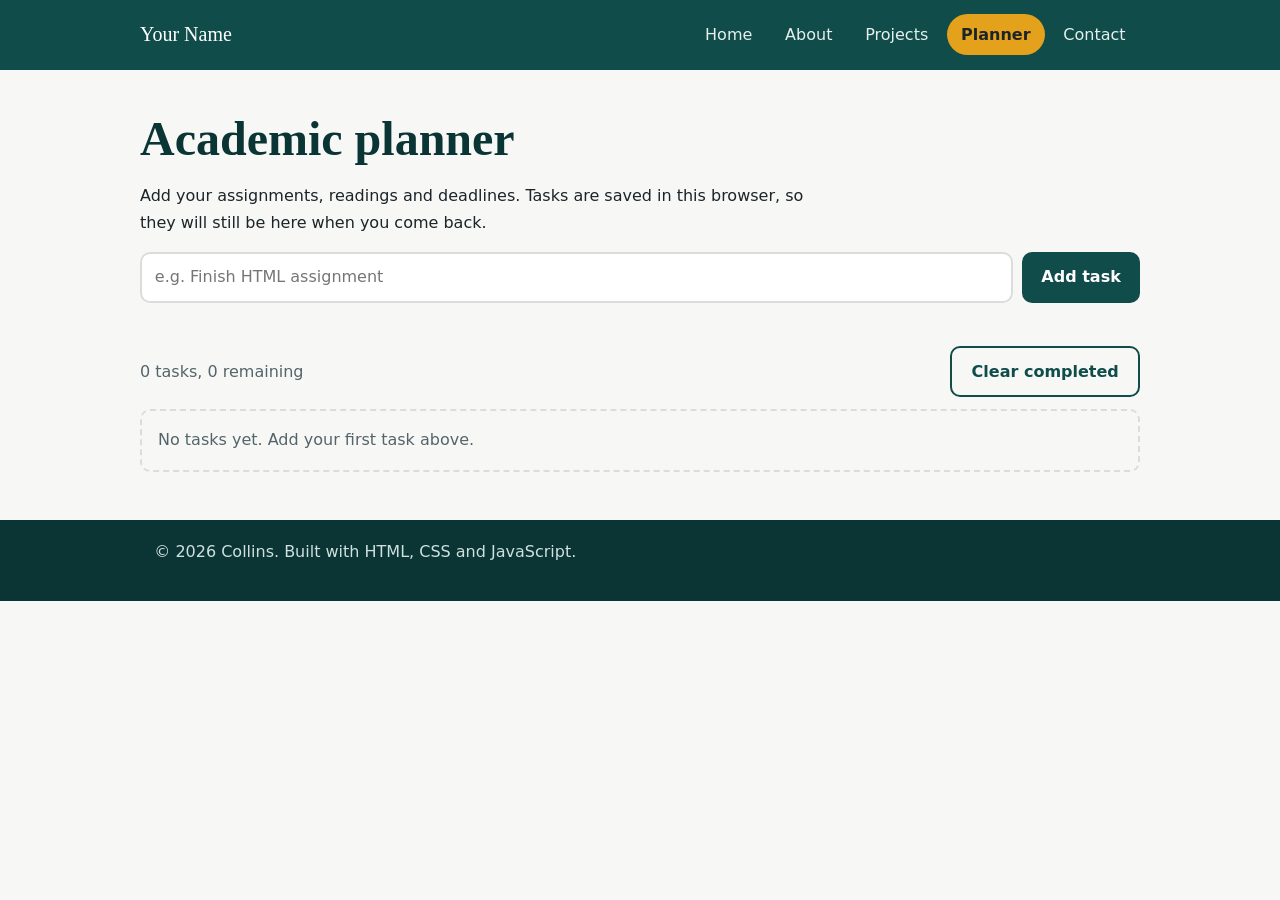
==== planner.html @ 4bc29823 "Add files via upload" ====
<!DOCTYPE html>
<html lang="en">
<head>
  <meta charset="UTF-8">
  <meta name="viewport" content="width=device-width, initial-scale=1.0">
  <meta name="description" content="Academic portfolio and student planner of Your Name.">
  <title>Planner | Your Name</title>
  <link rel="stylesheet" href="css/style.css">
</head>
<body>
  <header class="site-header">
    <div class="nav-bar">
      <a class="brand" href="index.html">Your Name</a>
      <nav aria-label="Main navigation">
        <ul>
        <li><a href="index.html">Home</a></li>
        <li><a href="about.html">About</a></li>
        <li><a href="projects.html">Projects</a></li>
        <li><a href="planner.html" aria-current="page">Planner</a></li>
        <li><a href="contact.html">Contact</a></li>
        </ul>
      </nav>
    </div>
  </header>

  <main>
    <h1>Academic planner</h1>
    <p>Add your assignments, readings and deadlines. Tasks are saved in this browser, so they will still be here when you come back.</p>

    <form class="planner-form" id="taskForm">
      <label for="taskInput" class="visually-hidden">New task</label>
      <input type="text" id="taskInput" placeholder="e.g. Finish HTML assignment" autocomplete="off">
      <button type="submit" class="btn">Add task</button>
    </form>
    <p class="error" id="taskError" role="alert"></p>

    <div class="planner-meta">
      <span id="counter">0 tasks</span>
      <button type="button" class="btn secondary" id="clearDone">Clear completed</button>
    </div>

    <ul id="taskList" aria-live="polite"></ul>
  </main>

  <footer class="site-footer">
    <p>&copy; 2026 Collins. Built with HTML, CSS and JavaScript.</p>
  </footer>
  <script src="js/planner.js"></script>
</body>
</html>
---- css/style.css ----
:root {
  --ink: #1b2428;
  --muted: #55646a;
  --paper: #f7f8f6;
  --card: #ffffff;
  --brand: #0f4c4a;
  --brand-dark: #0a3534;
  --mark: #e4a11b;
  --line: #d9dedc;
  --danger: #b3261e;
  --ok: #1d6b3a;
  --radius: 10px;
}
* { box-sizing: border-box; margin: 0; padding: 0; }
html { scroll-behavior: smooth; }
body {
  font-family: "Segoe UI", system-ui, -apple-system, Roboto, Arial, sans-serif;
  background: var(--paper);
  color: var(--ink);
  line-height: 1.65;
}
h1, h2, h3 { font-family: Georgia, "Times New Roman", serif; line-height: 1.2; color: var(--brand-dark); }
h1 { font-size: clamp(2rem, 5vw, 3rem); margin-bottom: 1rem; }
h2 { font-size: 1.6rem; margin-bottom: .75rem; }
h3 { font-size: 1.2rem; margin-bottom: .4rem; }
p { max-width: 68ch; margin-bottom: 1rem; }
a { color: var(--brand); }
img, video { max-width: 100%; display: block; }
:focus-visible { outline: 3px solid var(--mark); outline-offset: 2px; }

/* Header and navigation (flexbox) */
.site-header { background: var(--brand); color: #fff; }
.nav-bar {
  max-width: 1040px; margin: 0 auto; padding: .9rem 1.25rem;
  display: flex; flex-wrap: wrap; align-items: center; justify-content: space-between; gap: .75rem;
}
.brand { font-family: Georgia, serif; font-size: 1.25rem; color: #fff; text-decoration: none; }
nav ul { display: flex; flex-wrap: wrap; gap: .25rem; list-style: none; }
nav a {
  display: block; padding: .45rem .9rem; border-radius: 999px;
  color: #e6efee; text-decoration: none;
  transition: background-color .25s ease, color .25s ease;
}
nav a:hover { background: var(--brand-dark); color: #fff; }
nav a[aria-current="page"] { background: var(--mark); color: var(--ink); font-weight: 600; }

main { max-width: 1040px; margin: 0 auto; padding: 2.5rem 1.25rem 3rem; }
section { margin-bottom: 2.5rem; }

/* Home */
.hero { display: grid; grid-template-columns: 220px 1fr; gap: 2rem; align-items: center; }
.profile-img {
  width: 220px; height: 220px; border-radius: 50%; object-fit: cover;
  border: 6px solid var(--mark); background: #fff;
}
.hero .tagline { color: var(--muted); font-size: 1.1rem; margin-bottom: 1rem; }
.btn {
  display: inline-block; padding: .65rem 1.2rem; border: 0; border-radius: var(--radius);
  background: var(--brand); color: #fff; font: inherit; font-weight: 600;
  text-decoration: none; cursor: pointer;
  transition: background-color .25s ease, transform .15s ease;
}
.btn:hover { background: var(--brand-dark); }
.btn:active { transform: scale(.97); }
.btn.secondary { background: transparent; color: var(--brand); border: 2px solid var(--brand); }
.btn.secondary:hover { background: var(--brand); color: #fff; }
.hero-actions { display: flex; flex-wrap: wrap; gap: .75rem; }

.quick-links { display: grid; grid-template-columns: repeat(auto-fit, minmax(220px, 1fr)); gap: 1rem; list-style: none; }
.quick-links a {
  display: block; height: 100%; padding: 1rem 1.2rem; text-decoration: none; color: var(--ink);
  background: var(--card); border: 1px solid var(--line); border-left: 5px solid var(--mark);
  border-radius: var(--radius); transition: border-color .25s ease, transform .25s ease;
}
.quick-links a:hover { border-left-color: var(--brand); transform: translateX(4px); }
.quick-links strong { display: block; color: var(--brand-dark); }

/* About */
.two-col { display: grid; grid-template-columns: repeat(auto-fit, minmax(280px, 1fr)); gap: 2rem; }
.panel { background: var(--card); border: 1px solid var(--line); border-radius: var(--radius); padding: 1.25rem 1.4rem; }
.panel ul, .panel ol { padding-left: 1.2rem; }
.panel li { margin-bottom: .3rem; }
.table-wrap { overflow-x: auto; }
table { width: 100%; border-collapse: collapse; background: var(--card); }
caption { text-align: left; font-weight: 600; padding-bottom: .5rem; }
th, td { border: 1px solid var(--line); padding: .65rem .8rem; text-align: left; }
th { background: var(--brand); color: #fff; }
tbody tr:nth-child(even) { background: #f1f4f3; }
video { width: 100%; max-width: 560px; border-radius: var(--radius); background: #000; }

/* Projects (grid) */
.projects { display: grid; grid-template-columns: repeat(auto-fit, minmax(260px, 1fr)); gap: 1.5rem; }
.card {
  display: flex; flex-direction: column; background: var(--card);
  border: 1px solid var(--line); border-radius: var(--radius); overflow: hidden;
  transition: transform .25s ease, box-shadow .25s ease;
}
.card:hover { transform: translateY(-5px); box-shadow: 0 10px 24px rgba(15, 76, 74, .15); }
.card img { width: 100%; aspect-ratio: 16 / 10; object-fit: cover; }
.card-body { padding: 1rem 1.2rem 1.3rem; display: flex; flex-direction: column; align-items: flex-start; flex: 1; }
.card-body p { flex: 1; }
.tags { list-style: none; display: flex; flex-wrap: wrap; gap: .4rem; margin-bottom: .8rem; }
.tags li { font-size: .8rem; padding: .1rem .6rem; border-radius: 999px; background: #e3eeed; color: var(--brand-dark); }

/* Planner */
.planner-form { display: flex; gap: .6rem; flex-wrap: wrap; margin-bottom: .5rem; }
.planner-form input { flex: 1 1 240px; padding: .65rem .8rem; font: inherit; border: 2px solid var(--line); border-radius: var(--radius); }
.planner-form input:focus { border-color: var(--brand); outline: none; }
.planner-meta { display: flex; justify-content: space-between; align-items: center; flex-wrap: wrap; gap: .5rem; margin: .5rem 0 .75rem; color: var(--muted); }
#taskList { list-style: none; display: grid; gap: .6rem; }
.task {
  display: flex; align-items: center; gap: .75rem; padding: .75rem 1rem;
  background: var(--card); border: 1px solid var(--line); border-radius: var(--radius);
  animation: slide-in .25s ease;
}
.task input[type="checkbox"] { width: 1.2rem; height: 1.2rem; accent-color: var(--brand); }
.task .text { flex: 1; word-break: break-word; }
.task.done .text { text-decoration: line-through; color: var(--muted); }
.task.done { border-left: 5px solid var(--ok); }
.task .btn { padding: .35rem .8rem; font-size: .9rem; }
.btn.danger { background: var(--danger); }
.btn.danger:hover { background: #8c1d18; }
.empty { color: var(--muted); padding: 1rem; border: 2px dashed var(--line); border-radius: var(--radius); }
@keyframes slide-in { from { opacity: 0; transform: translateY(-6px); } to { opacity: 1; transform: none; } }

/* Forms */
label { display: block; font-weight: 600; margin-top: 1rem; }
.contact-form input, .contact-form textarea {
  width: 100%; padding: .65rem .8rem; margin-top: .3rem;
  font: inherit; color: var(--ink); background: #fff;
  border: 2px solid var(--line); border-radius: var(--radius);
  transition: border-color .2s ease;
}
.contact-form input:focus, .contact-form textarea:focus { border-color: var(--brand); outline: none; }
.contact-form button { margin-top: 1rem; }
.invalid, .contact-form .invalid, .planner-form .invalid { border-color: var(--danger) !important; }
.error { display: block; min-height: 1.2rem; color: var(--danger); font-size: .88rem; margin-top: .2rem; }
#success { margin-top: 1rem; color: var(--ok); font-weight: 600; }
.contact-form { max-width: 560px; }
.visually-hidden { position: absolute; left: -9999px; }

/* Footer */
.site-footer { background: var(--brand-dark); color: #cfe0de; text-align: center; padding: 1.2rem; }

/* Responsive */
@media (max-width: 700px) {
  .hero { grid-template-columns: 1fr; text-align: center; justify-items: center; }
  .hero-actions { justify-content: center; }
  .nav-bar, nav ul { justify-content: center; }
  .task { flex-wrap: wrap; }
}
@media (prefers-reduced-motion: reduce) {
  * { animation: none !important; transition: none !important; scroll-behavior: auto !important; }
}
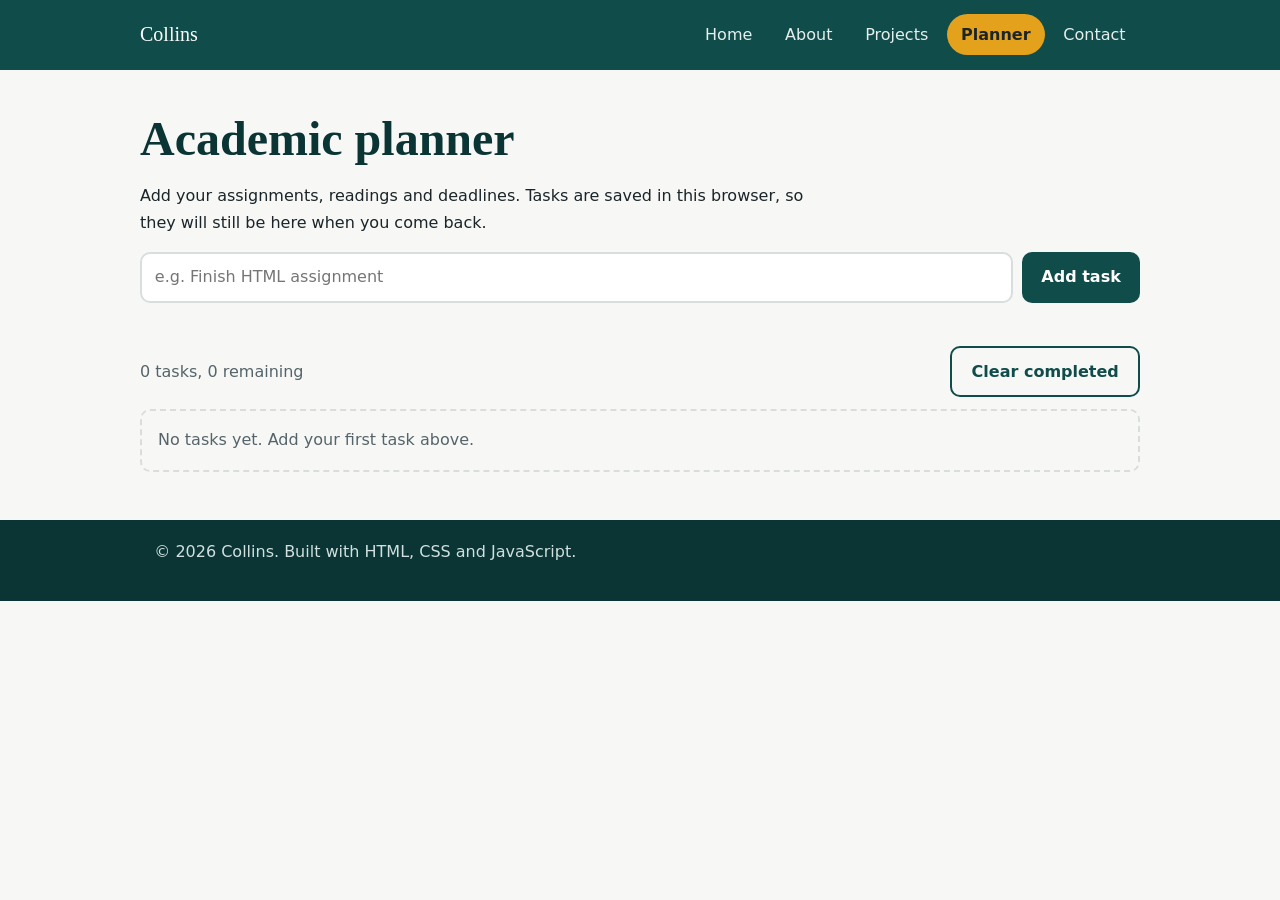
==== commit 5e1bc5e1: "Change brand name from 'Your Name' to 'Collins'" ====
--- a/planner.html
+++ b/planner.html
@@ -4,13 +4,13 @@
   <meta charset="UTF-8">
   <meta name="viewport" content="width=device-width, initial-scale=1.0">
   <meta name="description" content="Academic portfolio and student planner of Your Name.">
-  <title>Planner | Your Name</title>
+  <title>Planner | Collins</title>
   <link rel="stylesheet" href="css/style.css">
 </head>
 <body>
   <header class="site-header">
     <div class="nav-bar">
-      <a class="brand" href="index.html">Your Name</a>
+      <a class="brand" href="index.html">Collins</a>
       <nav aria-label="Main navigation">
         <ul>
         <li><a href="index.html">Home</a></li>
